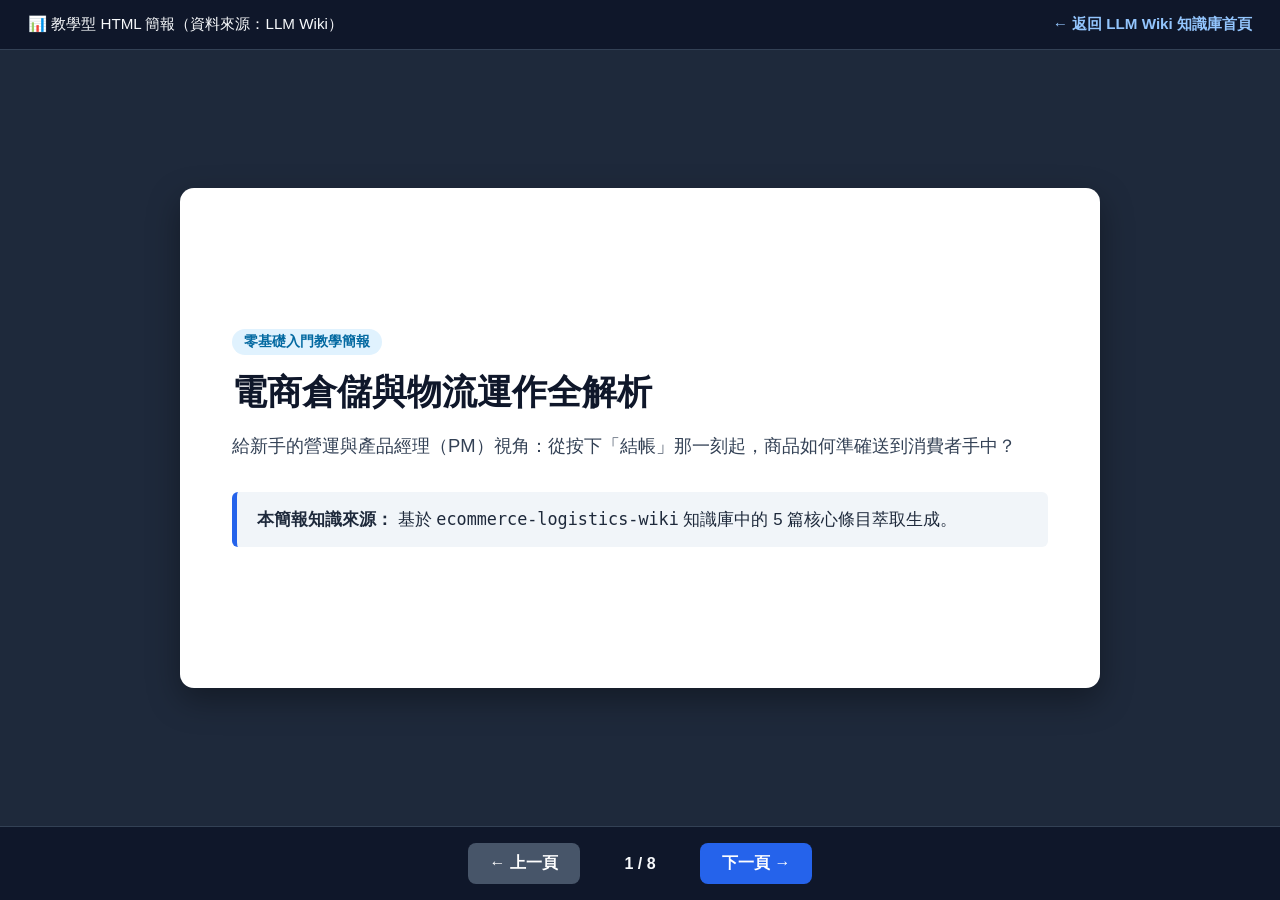
==== slides.html @ 57de60d8 "Create slides.html" ====
<!DOCTYPE html>
<html lang="zh-Hant">
<head>
    <meta charset="UTF-8">
    <meta name="viewport" content="width=device-width, initial-scale=1.0">
    <title>教學簡報：電商倉儲與物流運作入門</title>
    <style>
        * { box-sizing: border-box; margin: 0; padding: 0; }
        body {
            font-family: -apple-system, BlinkMacSystemFont, "Segoe UI", "Microsoft JhengHei", sans-serif;
            background-color: #1E293B;
            color: #F8FAFC;
            height: 100vh;
            display: flex;
            flex-direction: column;
            justify-content: space-between;
            overflow: hidden;
        }
        .top-bar {
            display: flex;
            justify-content: space-between;
            align-items: center;
            padding: 14px 28px;
            background-color: #0F172A;
            border-bottom: 1px solid #334155;
            font-size: 0.95rem;
        }
        .top-bar a {
            color: #93C5FD;
            text-decoration: none;
            font-weight: 600;
        }
        .slide-stage {
            flex: 1;
            display: flex;
            align-items: center;
            justify-content: center;
            padding: 24px;
        }
        .slide {
            display: none;
            background: #FFFFFF;
            color: #1E293B;
            width: 100%;
            max-width: 920px;
            min-height: 500px;
            border-radius: 14px;
            padding: 44px 52px;
            box-shadow: 0 12px 32px rgba(0,0,0,0.35);
            flex-direction: column;
            justify-content: center;
        }
        .slide.active { display: flex; }
        .slide-tag {
            display: inline-block;
            background: #E0F2FE;
            color: #0369A1;
            font-weight: 700;
            font-size: 0.85rem;
            padding: 4px 12px;
            border-radius: 20px;
            margin-bottom: 14px;
            width: fit-content;
        }
        .slide h1 { font-size: 2.2rem; color: #0F172A; margin-bottom: 16px; line-height: 1.3; }
        .slide h2 { font-size: 1.75rem; color: #1E3A8A; margin-bottom: 20px; border-bottom: 2px solid #E2E8F0; padding-bottom: 10px; }
        .slide p { font-size: 1.15rem; line-height: 1.75; color: #334155; margin-bottom: 14px; }
        .slide ul { margin-left: 26px; font-size: 1.12rem; line-height: 1.8; color: #334155; }
        .slide li { margin-bottom: 10px; }
        .highlight-box {
            background: #F1F5F9;
            border-left: 5px solid #2563EB;
            padding: 16px 20px;
            border-radius: 6px;
            margin-top: 16px;
            font-size: 1.05rem;
            color: #1E293B;
        }
        .grid-2 {
            display: grid;
            grid-template-columns: 1fr 1fr;
            gap: 20px;
            margin-top: 10px;
        }
        .card {
            background: #F8FAFC;
            border: 1px solid #CBD5E1;
            border-radius: 8px;
            padding: 18px;
        }
        .card h3 { color: #0369A1; margin-bottom: 8px; font-size: 1.15rem; }
        .controls {
            display: flex;
            justify-content: center;
            align-items: center;
            gap: 20px;
            padding: 16px;
            background-color: #0F172A;
            border-top: 1px solid #334155;
        }
        button {
            background: #2563EB;
            color: white;
            border: none;
            padding: 10px 22px;
            border-radius: 8px;
            font-size: 1rem;
            font-weight: 600;
            cursor: pointer;
        }
        button:disabled { background: #475569; cursor: not-allowed; }
        button:hover:not(:disabled) { background: #1D4ED8; }
        #page-indicator { font-weight: 600; min-width: 80px; text-align: center; }
    </style>
</head>
<body>
    <div class="top-bar">
        <span>📊 教學型 HTML 簡報（資料來源：LLM Wiki）</span>
        <a href="index.html">← 返回 LLM Wiki 知識庫首頁</a>
    </div>

    <div class="slide-stage">
        <!-- Slide 1 -->
        <div class="slide active">
            <span class="slide-tag">零基礎入門教學簡報</span>
            <h1>電商倉儲與物流運作全解析</h1>
            <p>給新手的營運與產品經理（PM）視角：從按下「結帳」那一刻起，商品如何準確送到消費者手中？</p>
            <div class="highlight-box">
                <strong>本簡報知識來源：</strong> 基於 <code>ecommerce-logistics-wiki</code> 知識庫中的 5 篇核心條目萃取生成。
            </div>
        </div>

        <!-- Slide 2 -->
        <div class="slide">
            <span class="slide-tag">單元 01｜訂單生命週期</span>
            <h2>按下結帳後，一張訂單經歷了什麼？</h2>
            <p>電商出貨不是「看到訂單就拿去寄」，而是<strong>資訊流</strong>與<strong>實物流</strong>的接力賽：</p>
            <ul>
                <li><strong>1. 下單與審單：</strong> 確認付款成功、地址完整，並檢查系統庫存是否足夠（扣除可用庫存）。</li>
                <li><strong>2. 轉單至倉庫（WMS）：</strong> 訂單派發給倉庫，產生揀貨清單。</li>
                <li><strong>3. 揀貨與理貨：</strong> 人員依儲位把商品拿出來，並按不同買家的訂單分堆。</li>
                <li><strong>4. 打包與貼單：</strong> 裝箱防撞、列印物流託運單，交給物流司機刷碼收件。</li>
            </ul>
        </div>

        <!-- Slide 3 -->
        <div class="slide">
            <span class="slide-tag">單元 02｜庫存管理核心</span>
            <h2>別再搞混！「安全庫存」vs「補貨點」</h2>
            <p>新手最常把這兩個名詞當成同一件事，但它們在系統裡扮演完全不同的角色：</p>
            <div class="grid-2">
                <div class="card">
                    <h3>🛡️ 安全庫存（Safety Stock）</h3>
                    <p><strong>定義：</strong> 為了防範「突然爆單」或「廠商延遲交貨」而預留的<strong>保命底線庫存</strong>。</p>
                    <p><strong>白話比喻：</strong> 錢包裡平常絕對不花掉的 1,000 元緊急備用金。</p>
                </div>
                <div class="card">
                    <h3>🔔 補貨點（Reorder Point, ROP）</h3>
                    <p><strong>定義：</strong> 觸發「該向供應商叫貨」的<strong>警戒線水位</strong>。</p>
                    <p><strong>公式邏輯：</strong> 補貨點 =（每天平均銷量 × 進貨天數）＋ 安全庫存。</p>
                </div>
            </div>
        </div>

        <!-- Slide 4 -->
        <div class="slide">
            <span class="slide-tag">單元 03｜倉儲作業與辨識</span>
            <h2>倉庫怎麼做到「又快又不會拿錯貨」？</h2>
            <ul>
                <li><strong>標準化入庫與儲位管理：</strong> 商品進倉先驗收貼標，並綁定固定貨架編號（儲位），不靠老員工記憶找貨。</li>
                <li><strong>揀貨動線優化：</strong> 系統自動將同一區（例如 A 區貨架）的訂單合併成「批次揀貨」，減少人員來回走動時間。</li>
                <li><strong>條碼掃描防呆（核心關鍵）：</strong> 揀貨與打包時刷商品條碼，若拿錯顏色或尺寸，系統立刻發出警示音阻擋出貨。</li>
            </ul>
            <div class="highlight-box">
                💡 <strong>重點觀念：</strong> 倉儲效率的核心在於「用系統防呆取代人工記憶」。
            </div>
        </div>

        <!-- Slide 5 -->
        <div class="slide">
            <span class="slide-tag">單元 04｜物流配送與逆物流</span>
            <h2>貨寄出去之後：正向配送與退貨處理</h2>
            <div class="grid-2">
                <div class="card">
                    <h3>🚚 正向物流（送到買家手上）</h3>
                    <p><strong>宅配：</strong> 適合大型、重物或冷藏生鮮，直接送到府，但需注意無人簽收問題。</p>
                    <p><strong>超商取貨：</strong> 台灣電商主流，取貨率高，但有嚴格的材積與重量上限。</p>
                </div>
                <div class="card">
                    <h3>🔄 逆物流（買家申請退貨）</h3>
                    <p>退貨不是直接放回貨架！必須經過<strong>「拆包質檢」</strong>：</p>
                    <p>確認包裝完整、無使用痕跡才轉為「良品重新上架」；受損則列為不良品報廢或整新。</p>
                </div>
            </div>
        </div>

        <!-- Slide 6 -->
        <div class="slide">
            <span class="slide-tag">單元 05｜PM 在供應鏈的角色</span>
            <h2>電商／供應鏈 PM 每天在解決什麼問題？</h2>
            <p>PM 是連接「業務營運」、「倉庫現場」與「工程師」的翻譯官與流程設計者：</p>
            <ul>
                <li><strong>對齊需求與防呆：</strong> 營運想做「買 A 送 B 活動」，PM 需提前確認倉庫系統是否支援自動帶出贈品，避免漏寄。</li>
                <li><strong>設計異常處理機制：</strong> 當發生「超賣（庫存不足）」或「物流包裹遺失」時，制定系統自動通知與客服補寄 SOP。</li>
                <li><strong>定義數據與驗收指標：</strong> 追蹤揀貨正確率、出貨準時率與庫存週轉天數，持續優化系統流程。</li>
            </ul>
        </div>

        <!-- Slide 7 -->
        <div class="slide">
            <span class="slide-tag">全流程串聯總結</span>
            <h2>一張表看懂五大環節的協作關係</h2>
            <ul>
                <li><strong>訂單層（前台）：</strong> 接單並鎖定庫存 $\rightarrow$ 確保不超賣。</li>
                <li><strong>庫存層（規劃）：</strong> 監控補貨點與安全庫存 $\rightarrow$ 確保不斷貨。</li>
                <li><strong>倉儲層（現場）：</strong> 儲位導引與條碼掃描 $\rightarrow$ 確保不拿錯。</li>
                <li><strong>物流層（運輸）：</strong> 正向配送與退貨質檢 $\rightarrow$ 確保準時達與帳實相符。</li>
                <li><strong>PM 層（中樞）：</strong> 串聯系統規則與異常流程 $\rightarrow$ 讓整條鏈路順暢運轉。</li>
            </ul>
        </div>

        <!-- Slide 8 -->
        <div class="slide">
            <span class="slide-tag">延伸學習與驗證</span>
            <h2>想深入了解每個細節？</h2>
            <p>本簡報為教學精華版，若需查閱各單元的完整定義、計算範例與常見誤區檢查，請點擊下方按鈕前往 LLM Wiki 知識庫瀏覽完整條目。</p>
            <div class="highlight-box">
                👉 <a href="index.html" style="color: #1D4ED8; font-weight: bold;">返回《電商倉儲與物流運作入門 Wiki》查閱 5 篇完整資料</a>
            </div>
        </div>
    </div>

    <div class="controls">
        <button id="prev-btn" onclick="changeSlide(-1)">← 上一頁</button>
        <span id="page-indicator">1 / 8</span>
        <button id="next-btn" onclick="changeSlide(1)">下一頁 →</button>
    </div>

    <script>
        let currentSlide = 0;
        const slides = document.querySelectorAll('.slide');
        const prevBtn = document.getElementById('prev-btn');
        const nextBtn = document.getElementById('next-btn');
        const indicator = document.getElementById('page-indicator');

        function updateSlides() {
            slides.forEach((s, i) => s.classList.toggle('active', i === currentSlide));
            indicator.textContent = `${currentSlide + 1} / ${slides.length}`;
            prevBtn.disabled = currentSlide === 0;
            nextBtn.disabled = currentSlide === slides.length - 1;
        }

        function changeSlide(step) {
            const next = currentSlide + step;
            if (next >= 0 && next < slides.length) {
                currentSlide = next;
                updateSlides();
            }
        }

        document.addEventListener('keydown', (e) => {
            if (e.key === 'ArrowRight' || e.key === ' ') changeSlide(1);
            if (e.key === 'ArrowLeft') changeSlide(-1);
        });

        updateSlides();
    </script>
</body>
</html>
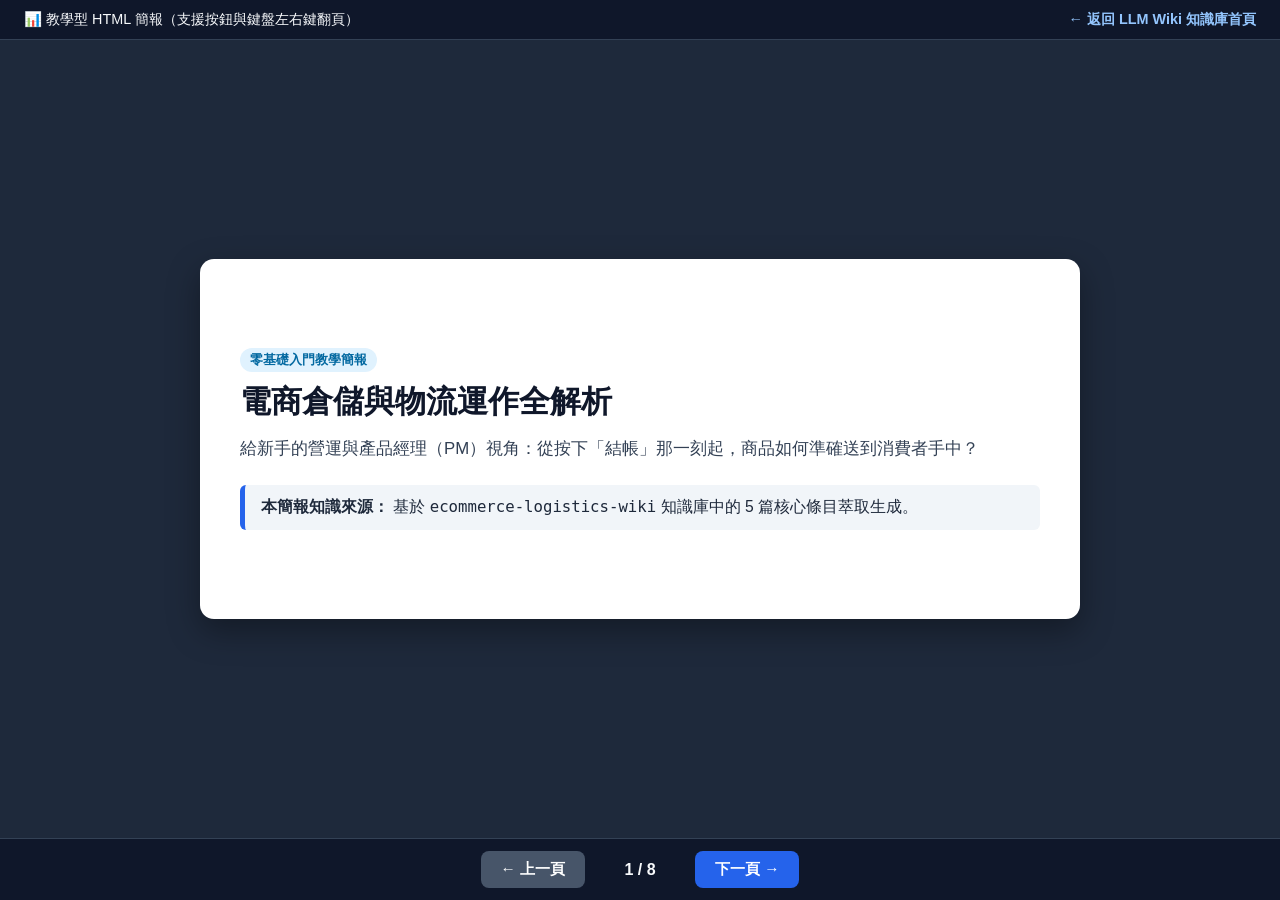
==== commit 70231062: "Update slides.html" ====
--- a/slides.html
+++ b/slides.html
@@ -20,10 +20,10 @@
             display: flex;
             justify-content: space-between;
             align-items: center;
-            padding: 14px 28px;
+            padding: 10px 24px;
             background-color: #0F172A;
             border-bottom: 1px solid #334155;
-            font-size: 0.95rem;
+            font-size: 0.9rem;
         }
         .top-bar a {
             color: #93C5FD;
@@ -35,20 +35,23 @@
             display: flex;
             align-items: center;
             justify-content: center;
-            padding: 24px;
+            padding: 14px 24px;
+            overflow-y: auto;
         }
         .slide {
             display: none;
             background: #FFFFFF;
             color: #1E293B;
             width: 100%;
-            max-width: 920px;
-            min-height: 500px;
+            max-width: 880px;
+            min-height: 360px;
+            max-height: 100%;
             border-radius: 14px;
-            padding: 44px 52px;
+            padding: 28px 40px;
             box-shadow: 0 12px 32px rgba(0,0,0,0.35);
             flex-direction: column;
             justify-content: center;
+            overflow-y: auto;
         }
         .slide.active { display: flex; }
         .slide-tag {
@@ -56,66 +59,67 @@
             background: #E0F2FE;
             color: #0369A1;
             font-weight: 700;
-            font-size: 0.85rem;
-            padding: 4px 12px;
+            font-size: 0.82rem;
+            padding: 3px 10px;
             border-radius: 20px;
-            margin-bottom: 14px;
+            margin-bottom: 10px;
             width: fit-content;
         }
-        .slide h1 { font-size: 2.2rem; color: #0F172A; margin-bottom: 16px; line-height: 1.3; }
-        .slide h2 { font-size: 1.75rem; color: #1E3A8A; margin-bottom: 20px; border-bottom: 2px solid #E2E8F0; padding-bottom: 10px; }
-        .slide p { font-size: 1.15rem; line-height: 1.75; color: #334155; margin-bottom: 14px; }
-        .slide ul { margin-left: 26px; font-size: 1.12rem; line-height: 1.8; color: #334155; }
-        .slide li { margin-bottom: 10px; }
+        .slide h1 { font-size: 1.95rem; color: #0F172A; margin-bottom: 12px; line-height: 1.3; }
+        .slide h2 { font-size: 1.5rem; color: #1E3A8A; margin-bottom: 14px; border-bottom: 2px solid #E2E8F0; padding-bottom: 8px; }
+        .slide p { font-size: 1.05rem; line-height: 1.65; color: #334155; margin-bottom: 10px; }
+        .slide ul { margin-left: 24px; font-size: 1.02rem; line-height: 1.7; color: #334155; }
+        .slide li { margin-bottom: 8px; }
         .highlight-box {
             background: #F1F5F9;
             border-left: 5px solid #2563EB;
-            padding: 16px 20px;
+            padding: 12px 16px;
             border-radius: 6px;
-            margin-top: 16px;
-            font-size: 1.05rem;
+            margin-top: 12px;
+            font-size: 0.98rem;
             color: #1E293B;
         }
         .grid-2 {
             display: grid;
             grid-template-columns: 1fr 1fr;
-            gap: 20px;
-            margin-top: 10px;
+            gap: 16px;
+            margin-top: 8px;
         }
         .card {
             background: #F8FAFC;
             border: 1px solid #CBD5E1;
             border-radius: 8px;
-            padding: 18px;
-        }
-        .card h3 { color: #0369A1; margin-bottom: 8px; font-size: 1.15rem; }
+            padding: 14px;
+        }
+        .card h3 { color: #0369A1; margin-bottom: 6px; font-size: 1.08rem; }
         .controls {
             display: flex;
             justify-content: center;
             align-items: center;
             gap: 20px;
-            padding: 16px;
+            padding: 12px;
             background-color: #0F172A;
             border-top: 1px solid #334155;
+            flex-shrink: 0;
         }
         button {
             background: #2563EB;
             color: white;
             border: none;
-            padding: 10px 22px;
+            padding: 8px 20px;
             border-radius: 8px;
-            font-size: 1rem;
+            font-size: 0.95rem;
             font-weight: 600;
             cursor: pointer;
         }
         button:disabled { background: #475569; cursor: not-allowed; }
         button:hover:not(:disabled) { background: #1D4ED8; }
-        #page-indicator { font-weight: 600; min-width: 80px; text-align: center; }
+        #page-indicator { font-weight: 600; min-width: 70px; text-align: center; }
     </style>
 </head>
 <body>
     <div class="top-bar">
-        <span>📊 教學型 HTML 簡報（資料來源：LLM Wiki）</span>
+        <span>📊 教學型 HTML 簡報（支援按鈕與鍵盤左右鍵翻頁）</span>
         <a href="index.html">← 返回 LLM Wiki 知識庫首頁</a>
     </div>
 
@@ -211,11 +215,11 @@
             <span class="slide-tag">全流程串聯總結</span>
             <h2>一張表看懂五大環節的協作關係</h2>
             <ul>
-                <li><strong>訂單層（前台）：</strong> 接單並鎖定庫存 $\rightarrow$ 確保不超賣。</li>
-                <li><strong>庫存層（規劃）：</strong> 監控補貨點與安全庫存 $\rightarrow$ 確保不斷貨。</li>
-                <li><strong>倉儲層（現場）：</strong> 儲位導引與條碼掃描 $\rightarrow$ 確保不拿錯。</li>
-                <li><strong>物流層（運輸）：</strong> 正向配送與退貨質檢 $\rightarrow$ 確保準時達與帳實相符。</li>
-                <li><strong>PM 層（中樞）：</strong> 串聯系統規則與異常流程 $\rightarrow$ 讓整條鏈路順暢運轉。</li>
+                <li><strong>訂單層（前台）：</strong> 接單並鎖定庫存 → 確保不超賣。</li>
+                <li><strong>庫存層（規劃）：</strong> 監控補貨點與安全庫存 → 確保不斷貨。</li>
+                <li><strong>倉儲層（現場）：</strong> 儲位導引與條碼掃描 → 確保不拿錯。</li>
+                <li><strong>物流層（運輸）：</strong> 正向配送與退貨質檢 → 確保準時達與帳實相符。</li>
+                <li><strong>PM 層（中樞）：</strong> 串聯系統規則與異常流程 → 讓整條鏈路順暢運轉。</li>
             </ul>
         </div>
 
